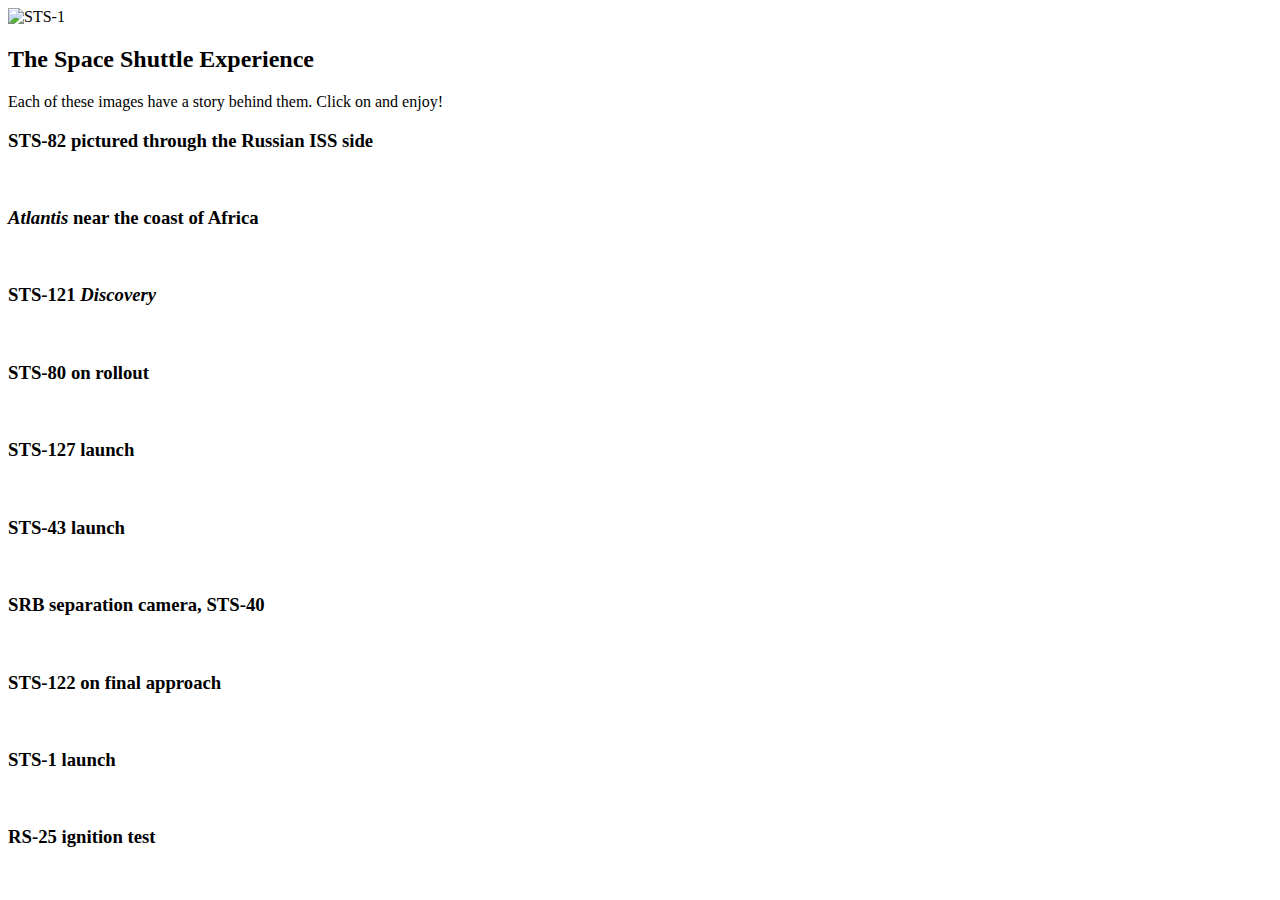
==== index.html @ 5db35657 "Rename images.html to index.html" ====
<!DOCTYPE html>
<html lang="en">

<head>
    <meta charset="UTF-8">
    <meta http-equiv="X-UA-Compatible" content="IE=edge">
    <meta name="viewport" content="width=device-width, initial-scale=1.0">
    <link rel="stylesheet" href="https://cdn.jsdelivr.net/npm/@xz/fonts@1/serve/hk-grotesk.min.css">
    <link rel="stylesheet" href="img.css">
    <link rel="stylesheet" href="https://cdn.jsdelivr.net/npm/@xz/fonts@1/serve/ibm-plex-mono.min.css"> 
    <title>Document</title>
</head>

<body>

    <div class='header'>
        <img src="https://lh3.googleusercontent.com/proxy/KGVGut2n-jtIl7NAN8AdlAUHJXtkXCU3qqBu11F_6yA1Aki03ci3ZloVdJ7_FuVVDK4MI7MXoYrwhJmnT5IyDYzqi294HSGRhoRZrcH4ZW8ZeJFQMVABQEg" alt="STS-1">
        <h2>The Space Shuttle Experience</h2>
        <span>Each of these images have a story behind them. Click on and enjoy!</span>
    </div>

    <div class="upperContainer">
        <div class="card">
            <h3>STS-82 pictured through the Russian ISS side</h3>
            <img src="https://planetary.s3.amazonaws.com/web/assets/pictures/_1200x630_crop_center-center_82_none/endeavour-approaches-iss.jpg?mtime=1617641734" alt="">
            <div class='infocard'></div>
        </div>
        <div class="card">
            <h3><i>Atlantis</i> near the coast of Africa</h3>
            <img src="https://wallpapermemory.com/uploads/752/space-shuttle-atlantis-wallpaper-hd-1280x854-460464.jpg" alt="">
        </div>
        <div class="card">
            <h3>STS-121 <i>Discovery</i></h3>
            <img src="https://upload.wikimedia.org/wikipedia/commons/4/4c/STS-121-DiscoveryEnhanced.jpg" alt="">
        </div>
        <div class="card">
            <h3>STS-80 on rollout</h3>
            <img src="https://www.fai.org/sites/default/files/article/image/sts-80_post_rzs.jpg" alt="">
        </div>
        <div class="card">
            <h3>STS-127 launch</h3>
            <img src="https://cdn.mos.cms.futurecdn.net/oYzKoioRNcDbFALHXXxCx7.jpg" alt="">
        </div>
        <div class="card">
            <h3>STS-43 launch</h3>
            <img src="https://www.nasa.gov/sites/default/files/thumbnails/image/edu_shuttle_launch_sts-43.jpg" alt="">
        </div>
        <div class="card">
            <h3>SRB separation camera, STS-40</h3>
            <img src="https://upload.wikimedia.org/wikipedia/commons/a/ad/SRBsepfromDiscovery07042006.png" alt="">
        </div>
        <div class="card">
            <h3>STS-122 on final approach</h3>
            <img src="https://upload.wikimedia.org/wikipedia/commons/6/6f/Space_Shuttle_Atlantis_landing_at_KSC_following_STS-122_%28crop%29.jpg" alt="">
        </div>
        <div class="card">
            <h3>STS-1 launch</h3>
            <img src="http://astronomy.com/~/media/A24FD1EE3C6249158D085F10A59C15DC.jpg" alt="">
        </div>
        <div class="card">
            <h3>RS-25 ignition test</h3>
            <img src="https://upload.wikimedia.org/wikipedia/commons/b/b1/Shuttle_Main_Engine_Test_Firing.jpg" alt="">
        </div>
    </div>
</body>

</html>
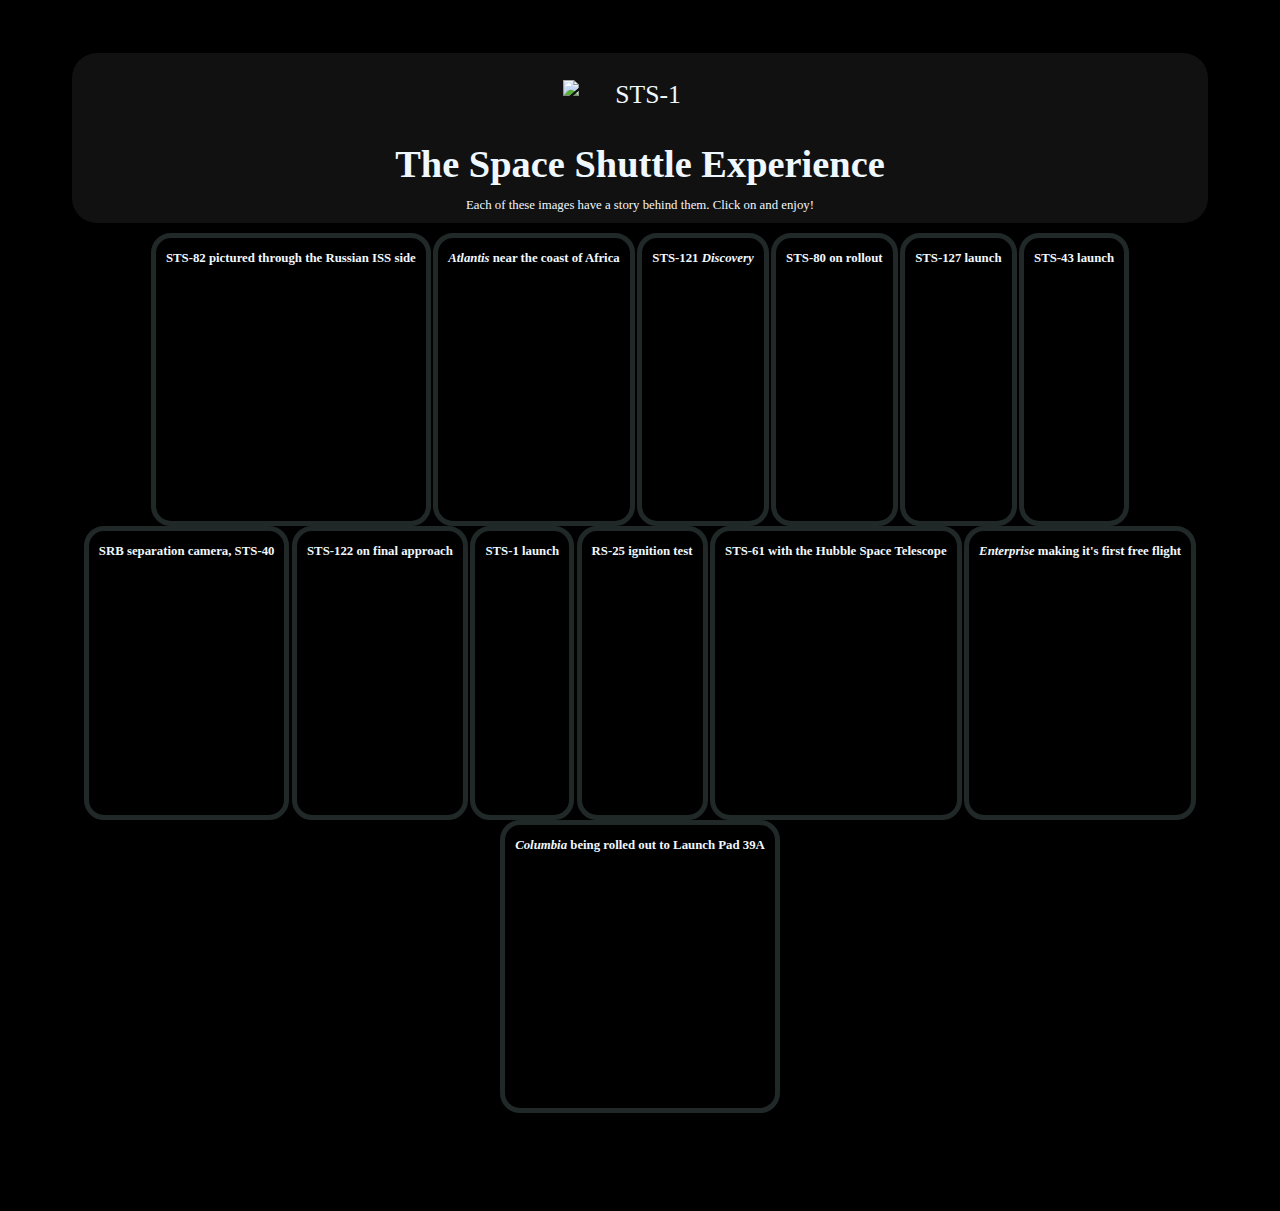
==== commit 5b8a0cf1: "Merge branch 'master' of https://github.com/Serpent03/imageBlog" ====
--- a/index.html
+++ b/index.html
@@ -7,14 +7,15 @@
     <meta name="viewport" content="width=device-width, initial-scale=1.0">
     <link rel="stylesheet" href="https://cdn.jsdelivr.net/npm/@xz/fonts@1/serve/hk-grotesk.min.css">
     <link rel="stylesheet" href="img.css">
-    <link rel="stylesheet" href="https://cdn.jsdelivr.net/npm/@xz/fonts@1/serve/ibm-plex-mono.min.css"> 
-    <title>Document</title>
+    <link rel="stylesheet" href="https://cdn.jsdelivr.net/npm/@xz/fonts@1/serve/ibm-plex-mono.min.css">
+    <link rel="icon" href="https://lh3.googleusercontent.com/proxy/KGVGut2n-jtIl7NAN8AdlAUHJXtkXCU3qqBu11F_6yA1Aki03ci3ZloVdJ7_FuVVDK4MI7MXoYrwhJmnT5IyDYzqi294HSGRhoRZrcH4ZW8ZeJFQMVABQEg" type="image/icon type">
+    <title>Space Shuttle Experience</title>
 </head>
 
 <body>
 
     <div class='header'>
-        <img src="https://lh3.googleusercontent.com/proxy/KGVGut2n-jtIl7NAN8AdlAUHJXtkXCU3qqBu11F_6yA1Aki03ci3ZloVdJ7_FuVVDK4MI7MXoYrwhJmnT5IyDYzqi294HSGRhoRZrcH4ZW8ZeJFQMVABQEg" alt="STS-1">
+        <img src="https://cdn.shopify.com/s/files/1/0192/1088/products/176820-Shutle-Program-30th-Anniversary_1024x1024.png?v=1531505216" alt="STS-1">
         <h2>The Space Shuttle Experience</h2>
         <span>Each of these images have a story behind them. Click on and enjoy!</span>
     </div>
@@ -61,6 +62,18 @@
             <h3>RS-25 ignition test</h3>
             <img src="https://upload.wikimedia.org/wikipedia/commons/b/b1/Shuttle_Main_Engine_Test_Firing.jpg" alt="">
         </div>
+        <div class="card">
+            <h3>STS-61 with the Hubble Space Telescope</h3>
+            <img src="https://upload.wikimedia.org/wikipedia/commons/0/0b/Hoffman_and_Musgrave_EVA5.jpg" alt="">
+        </div>
+        <div class="card">
+            <h3><i>Enterprise</i> making it's first free flight</h3>
+            <img src="https://pbs.twimg.com/media/DHBX3CfXUAA44iI.jpg" alt="">
+        </div>
+        <div class="card">
+            <h3><i>Columbia</i> being rolled out to Launch Pad 39A</h3>
+            <img src="http://www.nasa.gov/sites/default/files/thumbnails/image/sts1-0586-80pc-704-12.29.80.jpg" alt="">
+        </div>
     </div>
 </body>
 
--- a/img.css
+++ b/img.css
@@ -0,0 +1,97 @@
+@import url("https://cdn.jsdelivr.net/npm/@xz/fonts@1/serve/hk-grotesk.min.css");
+@import url("https://cdn.jsdelivr.net/npm/@xz/fonts@1/serve/nevermind.min.css");
+
+::-moz-selection {
+    background-color: rgba(106, 51, 151, 0.678);
+}
+
+::selection {
+    background-color: rgba(106, 51, 151, 0.678);
+}
+
+body {
+    font-family: "HK Grotesk";
+    color: aliceblue;
+    background-color: #000000;
+    padding: 5vh 5vw 10vh;
+}
+.header {
+    border-radius: 25px;
+    background-color: #111111;
+    padding: .5vh;
+    font-size: 2vw;
+    text-align: center;
+}
+
+.header h2 {
+    margin-bottom: 0;
+}
+
+.header span {
+    font-size: 1vw;
+    line-height: 2vw;
+}
+
+.header img {
+    width: 12vw;
+    height: min-content;
+    display: block;
+    padding-top: 2%;
+    margin: auto auto 0;
+    transition: all .5s 60ms;
+    user-select: none;
+    -webkit-user-select: none;
+    -moz-user-select: none;
+}
+
+.header img:hover {
+    -webkit-transform: scale(1.3);
+    -ms-transform: scale(1.3);
+    transform: scale(1.3);
+}
+
+.upperContainer {
+    /* width: 95   vw; */
+    margin-top: 10px;
+    margin-right: auto;
+    margin-left: auto;
+    display: flex;
+    justify-content: center;
+    flex-wrap: wrap;
+}
+
+h3 {
+    text-align: center;
+    vertical-align: top;
+    font-size: 1vw;
+    line-height: auto;
+    padding: 0 10px 5px;
+}
+
+.card {
+    border: 5px rgba(130, 155, 155, 0.253) solid;
+    border-radius: 20px;
+    width: fit-content;
+    height: fit-content;
+    margin: 0 .1vmax;
+    transition: all .25s 50ms;
+}
+
+.card:hover {
+    -webkit-transform: scale(1.45);
+    -ms-transform: scale(1.45);
+    transform: scale(1.45);
+    border: rgba(43, 78, 192, 0.658) solid 1px;
+    background-color: rgb(27, 100, 148);
+}
+
+
+.card img {
+    border-radius: 60px;
+    padding: 0.5vw;
+    height: 25vh;
+    width: auto;
+    display: block; /* this thing is super important */
+    margin-right: auto;
+    margin-left: auto;
+}
